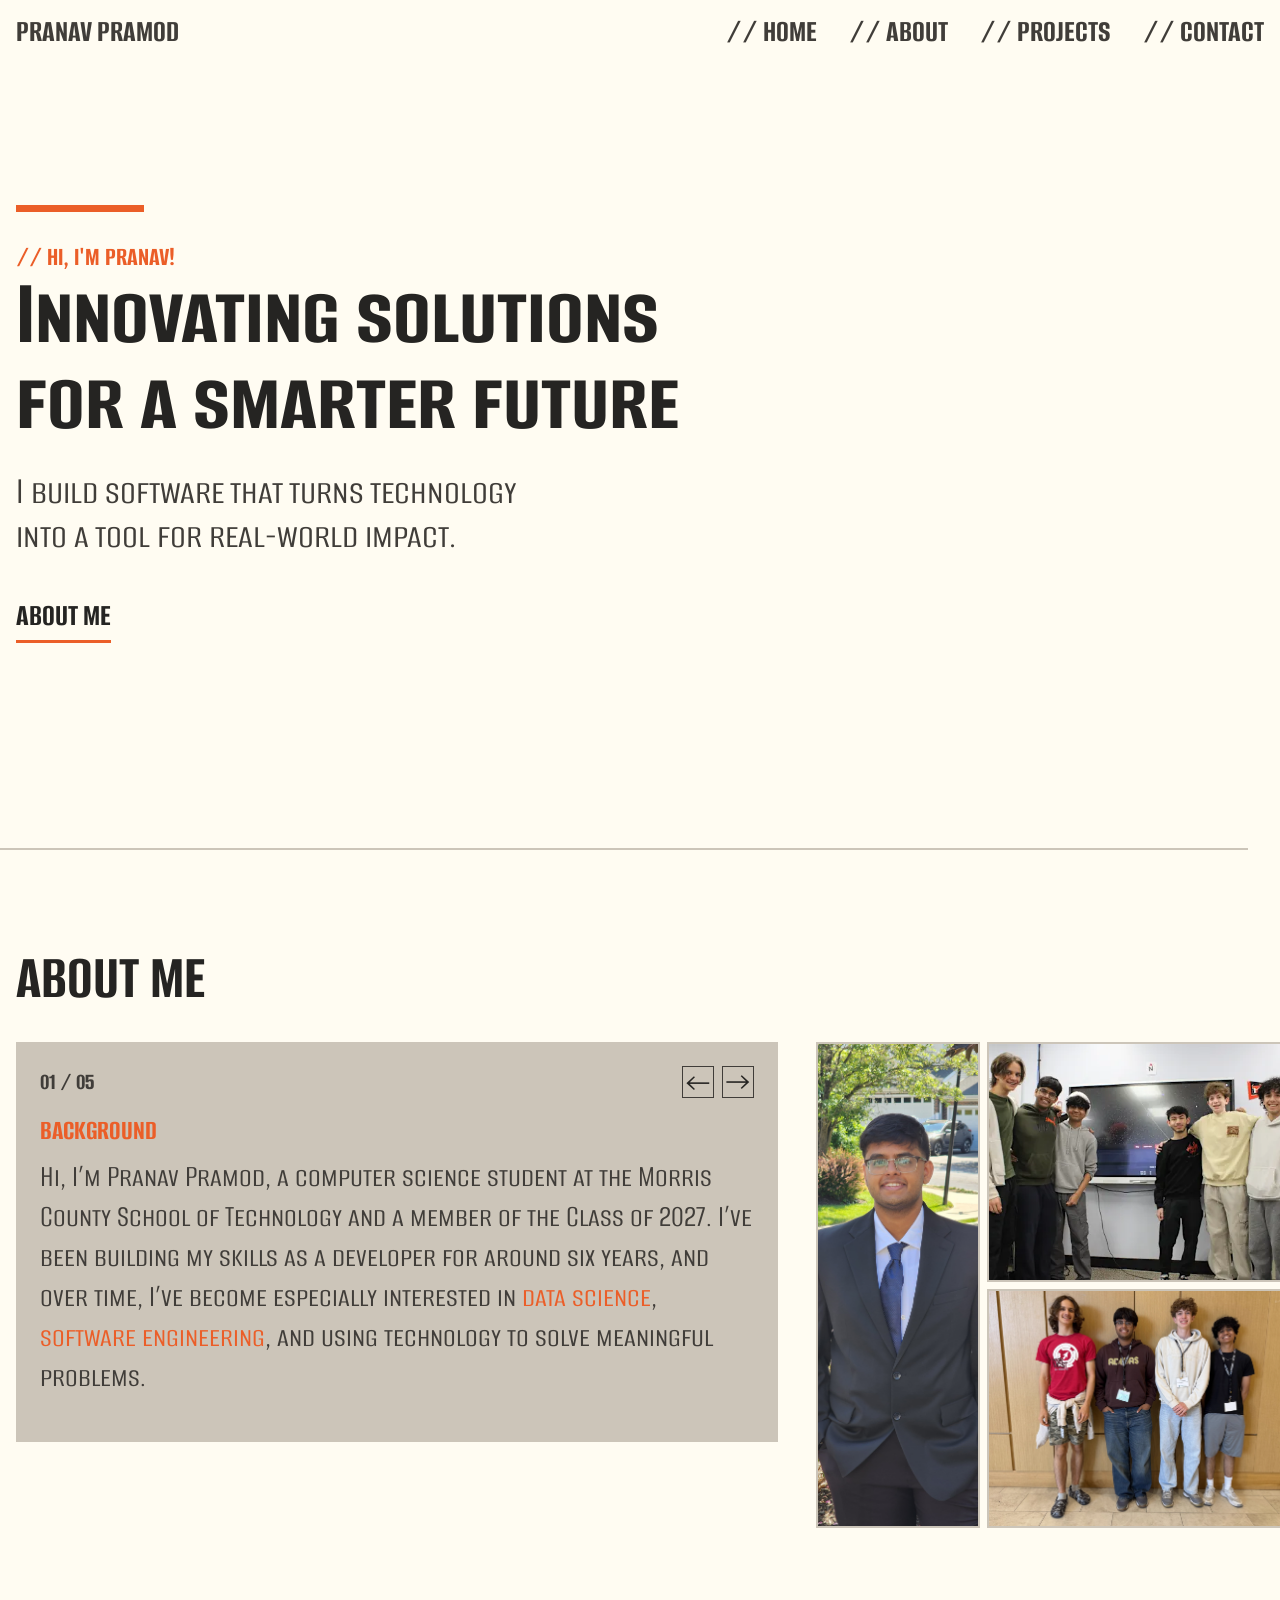
==== index.html @ 01fceb72 "put html in root" ====
<!DOCTYPE html>
<html lang="en">

<head>
    <meta charset="UTF-8">
    <meta name="viewport" content="width=device-width, initial-scale=1.0">
    <title>Web Page Title</title>
    <link rel="stylesheet" href="./static/styles/style.css">
</head>

<body>
    <nav>
        <h1>Pranav Pramod</h1>
        <ul>
            <li><a href="#">// Home</a></li>
            <li><a href="#about">// About</a></li>
            <li><a href="projects.html">// Projects</a></li>
            <li><a href="contacts.html">// Contact</a></li>
        </ul>
    </nav>

    <!-- Hero Section -->
    <section class="hero">
        <p class="hero-kicker">// Hi, I'm Pranav!</p>
        <h2>Innovating solutions for a smarter future</h2>
        <p>I build software that turns technology into a tool for real-world impact.</p>
        <a href="#about" class="hero-link">About Me</a>
    </section>

    <!-- About Section -->
    <section id="about">
        <h2>About Me</h2>
        <div class="about-content">
            <div class="about-copy">
                <div class="about-slider">
                    <div class="about-slider-header">
                        <span class="about-slide-count">01 / 05</span>
                        <div class="about-controls">
                            <button type="button" class="about-arrow" data-about-prev aria-label="Previous about slide">
                                &larr;
                            </button>
                            <button type="button" class="about-arrow" data-about-next aria-label="Next about slide">
                                &rarr;
                            </button>
                        </div>
                    </div>

                    <article class="about-slide is-active">
                        <h3>Background</h3>
                        <p>
                            Hi, I’m Pranav Pramod, a computer science student at the Morris County School of Technology
                            and a member of the Class of 2027. I’ve been building my skills as a developer for around
                            six years, and over time, I’ve become especially interested in
                            <span class="text-accent">data science</span>,
                            <span class="text-accent">software engineering</span>, and using technology to solve
                            meaningful problems.
                        </p>
                    </article>

                    <article class="about-slide">
                        <h3>Purpose</h3>
                        <p>
                            I’m currently based in Denville, New Jersey, and I’m interning at
                            <a href="https://www.talonbiomarkers.com/" target="_blank" rel="noopener noreferrer">Talon Biomarkers</a>,
                            where I support cell analysis through data analytics in flow cytometry. I’m drawn to projects
                            where <span class="text-accent">code has a real purpose</span>, whether that means improving
                            accessibility, expanding education, or helping people interact
                            with technology in a simpler way.
                        </p>
                    </article>

                    <article class="about-slide">
                        <h3>Collaboration</h3>
                        <p>
                            A lot of my best work has come from collaboration. I believe that when people bring
                            different ideas and skills together, the final result is usually
                            <span class="text-accent">stronger, more creative, and more useful</span> than anything one
                            person could build alone.
                        </p>
                    </article>

                    <article class="about-slide">
                        <h3>Sophomore Year</h3>
                        <p>
                            Over the past few years, I’ve competed in a variety of technical competitions that have
                            pushed me to grow as both a developer and a teammate. In my sophomore year, my team and I
                            became national finalists in the NASA App Development Challenge after building a simulation
                            of <span class="text-accent">NASA’s Artemis II mission</span> and analyzing mission data.
                            That summer, we competed in EmpowerHacks 2.0, where we created an educational platform
                            inspired by the UN’s fourth Sustainable Development Goal: quality education. Our goal was to
                            make STEM learning more accessible to underrepresented communities, and we ended up as
                            <span class="text-accent">one of the winning teams</span>.
                        </p>
                    </article>

                    <article class="about-slide">
                        <h3>Junior Year</h3>
                        <p>
                            In my junior year, I competed at TSA States in Software Development and Engineering Design.
                            For Software Development, my team built an app to help
                            <span class="text-accent">visually impaired users</span> order food more easily, placing
                            fourth overall. For Engineering Design, we created a theoretical solution for detecting life
                            on Europa, one of Jupiter’s moons, using microfluidic technology. We
                            <span class="text-accent">placed first</span> and will be competing at TSA Nationals in
                            Washington, D.C. I also competed in Garden State CTF, where my team placed and was invited
                            to the Garden State Cyber Summit. There, we participated as
                            <span class="text-accent">blue team specialists</span> in a live-fire exercise focused on
                            mitigating a ransomware attack. We placed fourth, and it was one of the most fun and intense
                            cybersecurity experiences I’ve had so far.
                        </p>
                    </article>
                </div>
            </div>
            <div class="about-gallery" aria-label="About image gallery">
                <img class="about-photo about-photo-main" src="../static/images/portrait.jpg" alt="Portrait photo">
                <img class="about-photo" src="../static/images/nasa_adc.webp" alt="About gallery photo">
                <img class="about-photo" src="../static/images/garden_state.webp" alt="About gallery photo">
            </div>
        </div>
    </section>

    <script src="../scripts/script.js" defer></script>
</body>

</html>
---- static/styles/style.css ----
@import url('https://fonts.googleapis.com/css2?family=Alumni+Sans+SC:ital,wght@0,100..900;1,100..900&display=swap');

:root {
    --floral-white: #fffcf2ff;
    --dust-grey: #ccc5b9ff;
    --charcoal-brown: #403d39ff;
    --carbon-black: #252422ff;
    --spicy-paprika: #eb5e28ff;
}

html {
    background-color: var(--floral-white);
    font-family: "Alumni Sans SC", sans-serif;
    font-size: 2rem;
    font-optical-sizing: auto;
    font-style: normal;
    scroll-behavior: smooth;
}

body {
    margin: 0;
    color: var(--carbon-black);
}

/* Navigation */
nav {
    display: flex;
    align-items: center;
    justify-content: space-between;
    position: fixed;
    top: 0;
    left: 0;
    right: 0;
    padding: 0.5rem 0.5rem;
    color: var(--charcoal-brown);
    font-size: 1rem;
    font-weight: bold;
    line-height: 1;
    text-transform: uppercase;
    transition: background-color 180ms ease, box-shadow 180ms ease;
    z-index: 10;
}

nav.is-scrolled {
    background-color: var(--dust-grey);
}

nav h1,
nav ul {
    margin: 0;
}

nav h1 {
    font-size: inherit;
}

nav ul {
    padding: 0;
    display: flex;
    gap: 1rem;
    list-style: none;
}

nav a {
    text-decoration: none;
    color: inherit;
}

nav a:hover {
    color: var(--spicy-paprika);
}

/* Hero Section */
.hero {
    min-height: 80vh;
    max-width: 22rem;
    padding: 2rem 0.5rem 2rem;
    display: flex;
    flex-direction: column;
    justify-content: center;
}

.hero::before {
    content: "";
    width: 4rem;
    height: 0.2rem;
    margin-bottom: 1rem;
    background-color: var(--spicy-paprika);
}

.hero h2,
.hero p {
    margin: 0;
}

.hero-kicker {
    color: var(--spicy-paprika);
    font-size: 0.85rem;
    font-weight: bold;
    line-height: 1;
    text-transform: uppercase;
}

.hero h2 {
    color: var(--carbon-black);
    font-size: 3rem;
    line-height: 0.9;
}

.hero p:not(.hero-kicker) {
    max-width: 17rem;
    margin-top: 0.8rem;
    color: var(--charcoal-brown);
    font-size: 1.25rem;
    line-height: 1.1;
}

.hero-link {
    width: fit-content;
    margin-top: 1.2rem;
    padding-bottom: 0.15rem;
    color: var(--carbon-black);
    font-weight: bold;
    text-decoration: none;
    text-transform: uppercase;
    border-bottom: 0.12rem solid var(--spicy-paprika);
}

.hero-link:hover {
    color: var(--spicy-paprika);
}

/* About Section */
#about {
    max-width: 38rem;
    padding: 3rem 0.5rem;
    border-top: 0.08rem solid var(--dust-grey);
}

.about-content {
    display: grid;
    grid-template-columns: minmax(0, 1fr) 13rem;
    gap: 1.2rem;
    align-items: start;
}

.about-copy {
    min-width: 0;
}

.about-slider {
    min-height: 11rem;
    padding: 0.75rem;
    display: flex;
    flex-direction: column;
    background-color: var(--dust-grey);
}

.about-slider-header {
    display: flex;
    align-items: center;
    justify-content: space-between;
    gap: 1rem;
    margin-bottom: 0.6rem;
}

.about-slide-count {
    color: var(--charcoal-brown);
    font-size: 0.75rem;
    font-weight: bold;
    line-height: 1;
}

.about-controls {
    display: flex;
    gap: 0.25rem;
}

.about-arrow {
    width: 1rem;
    height: 1rem;
    padding: 0;
    display: grid;
    place-items: center;
    border: 0.06rem solid var(--charcoal-brown);
    background-color: transparent;
    color: var(--carbon-black);
    font: inherit;
    line-height: 1;
    cursor: pointer;
}

.about-arrow:hover {
    border-color: var(--spicy-paprika);
    color: var(--spicy-paprika);
}

.about-slide {
    display: none;
}

.about-slide.is-active {
    display: block;
}

.about-gallery {
    width: 15rem;
    height: auto;
    display: grid;
    grid-template-columns: 5rem 1fr;
    grid-template-rows: 1fr 1fr;
    gap: 0.35rem;
}

.about-photo {
    display: block;
    width: 100%;
    height: 100%;
    border: 0.08rem solid var(--dust-grey);
    background-color: rgba(204, 197, 185, 0.35);
    object-fit: cover;
}

.about-photo-main {
    grid-row: 1 / 3;
}

#about h2 {
    margin: 0 0 1rem;
    color: var(--carbon-black);
    font-size: 2rem;
    line-height: 1;
    text-transform: uppercase;
}

#about h3 {
    margin: 0 0 0.35rem;
    color: var(--spicy-paprika);
    font-size: 0.9rem;
    line-height: 1;
    text-transform: uppercase;
}

#about p {
    margin: 0 0 0.8rem;
    color: var(--charcoal-brown);
    font-size: 1rem;
    line-height: 1.25;
}

#about a {
    color: var(--carbon-black);
    font-weight: bold;
}

#about a:hover,
.text-accent {
    color: var(--spicy-paprika);
}

#about p:last-child {
    margin-bottom: 0;
}

@media (max-width: 700px) {
    .about-content {
        grid-template-columns: 1fr;
    }

    .about-gallery {
        width: min(100%, 13rem);
    }
}

/* Projects Page */
.projects {
    max-width: 38rem;
    padding: 0 0.5rem 3rem;
    display: grid;
    gap: 1rem;
}

.project-card {
    display: grid;
    grid-template-columns: 12rem minmax(0, 1fr);
    gap: 1rem;
    align-items: start;
    padding-top: 1rem;
    border-top: 0.08rem solid var(--dust-grey);
}

.project-media {
    min-height: 8rem;
    aspect-ratio: 4 / 3;
    background-color: var(--dust-grey);
}

.project-media img {
    display: block;
    width: 100%;
    height: 100%;
    object-fit: cover;
}

.project-media-placeholder {
    display: grid;
    place-items: center;
    color: var(--charcoal-brown);
    font-size: 0.8rem;
    font-weight: bold;
    text-transform: uppercase;
}

.project-details {
    min-width: 0;
}

.project-number,
.project-card h3,
.project-card h4,
.project-card p,
.project-card ul {
    margin: 0;
}

.project-number,
.project-card h4 {
    color: var(--spicy-paprika);
    font-size: 0.8rem;
    font-weight: bold;
    line-height: 1;
    text-transform: uppercase;
}

.project-card h3 {
    margin: 0.2rem 0 0.75rem;
    color: var(--carbon-black);
    font-size: 1.5rem;
    line-height: 0.95;
    text-transform: uppercase;
}

.project-section {
    margin-top: 0.75rem;
}

.project-section p,
.project-section li {
    color: var(--charcoal-brown);
    font-size: 0.9rem;
    line-height: 1.2;
}

.project-section ul {
    padding-left: 1rem;
}

.project-section a {
    color: var(--carbon-black);
    font-size: 0.9rem;
    font-weight: bold;
}

.project-section a:hover {
    color: var(--spicy-paprika);
}

.project-section pre {
    margin: 0.45rem 0 0;
    padding: 0.5rem;
    overflow-x: auto;
    background-color: var(--dust-grey);
    color: var(--carbon-black);
    font-size: 0.7rem;
    line-height: 1.2;
}

@media (max-width: 800px) {
    .project-card {
        grid-template-columns: 1fr;
    }
}

/* Contact Page */
.contact {
    max-width: 38rem;
    padding: 0 0.5rem 3rem;
    display: grid;
    grid-template-columns: repeat(2, minmax(0, 1fr));
    gap: 1rem;
}

.contact-card {
    padding-top: 1rem;
    border-top: 0.08rem solid var(--dust-grey);
}

.contact-card h3,
.contact-card p,
.contact-card ul {
    margin: 0;
}

.contact-card h3 {
    margin: 0.2rem 0 0.75rem;
    color: var(--carbon-black);
    font-size: 1.5rem;
    line-height: 0.95;
    text-transform: uppercase;
}

.contact-card p,
.contact-card li {
    color: var(--charcoal-brown);
    font-size: 0.9rem;
    line-height: 1.2;
}

.contact-card ul {
    padding: 0;
    display: grid;
    gap: 0.55rem;
    list-style: none;
}

.contact-card li {
    display: grid;
    gap: 0.1rem;
}

.contact-card span {
    color: var(--spicy-paprika);
    font-weight: bold;
    text-transform: uppercase;
}

.contact-card a {
    width: fit-content;
    color: var(--carbon-black);
    font-weight: bold;
}

.contact-card a:hover {
    color: var(--spicy-paprika);
}

@media (max-width: 700px) {
    .contact {
        grid-template-columns: 1fr;
    }
}
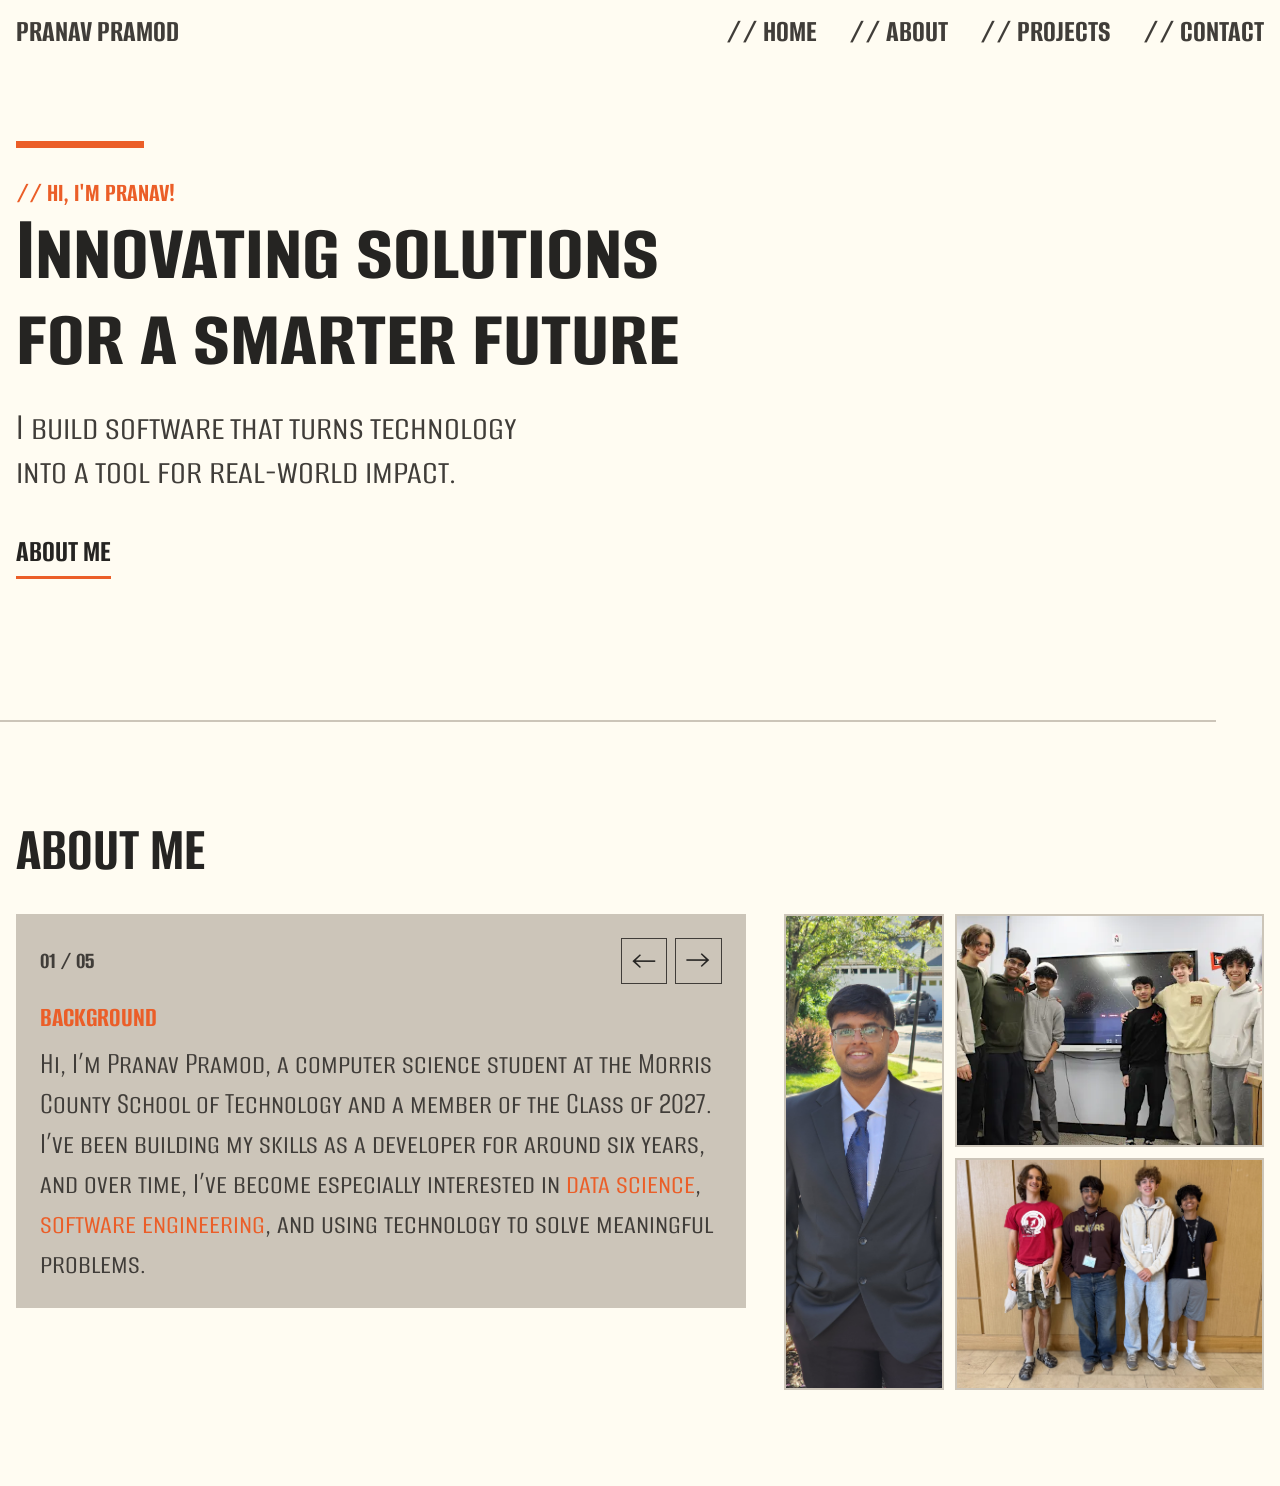
==== commit 93768621: "Update portfolio title and add comments in HTML" ====
--- a/index.html
+++ b/index.html
@@ -4,11 +4,12 @@
 <head>
     <meta charset="UTF-8">
     <meta name="viewport" content="width=device-width, initial-scale=1.0">
-    <title>Web Page Title</title>
+    <title>Pranav Pramod</title>
     <link rel="stylesheet" href="./static/styles/style.css">
 </head>
 
 <body>
+    <!-- Navigation -->
     <nav>
         <h1>Pranav Pramod</h1>
         <ul>
@@ -32,6 +33,7 @@
         <h2>About Me</h2>
         <div class="about-content">
             <div class="about-copy">
+                <!-- About Slider -->
                 <div class="about-slider">
                     <div class="about-slider-header">
                         <span class="about-slide-count">01 / 05</span>
@@ -45,6 +47,7 @@
                         </div>
                     </div>
 
+                    <!-- About Slide: Background -->
                     <article class="about-slide is-active">
                         <h3>Background</h3>
                         <p>
@@ -57,6 +60,7 @@
                         </p>
                     </article>
 
+                    <!-- About Slide: Purpose -->
                     <article class="about-slide">
                         <h3>Purpose</h3>
                         <p>
@@ -69,6 +73,7 @@
                         </p>
                     </article>
 
+                    <!-- About Slide: Collaboration -->
                     <article class="about-slide">
                         <h3>Collaboration</h3>
                         <p>
@@ -79,6 +84,7 @@
                         </p>
                     </article>
 
+                    <!-- About Slide: Sophomore Year -->
                     <article class="about-slide">
                         <h3>Sophomore Year</h3>
                         <p>
@@ -93,6 +99,7 @@
                         </p>
                     </article>
 
+                    <!-- About Slide: Junior Year -->
                     <article class="about-slide">
                         <h3>Junior Year</h3>
                         <p>
@@ -111,15 +118,16 @@
                     </article>
                 </div>
             </div>
+            <!-- About Gallery -->
             <div class="about-gallery" aria-label="About image gallery">
-                <img class="about-photo about-photo-main" src="../static/images/portrait.jpg" alt="Portrait photo">
-                <img class="about-photo" src="../static/images/nasa_adc.webp" alt="About gallery photo">
-                <img class="about-photo" src="../static/images/garden_state.webp" alt="About gallery photo">
+                <img class="about-photo about-photo-main" src="./static/images/portrait.jpg" alt="Portrait photo">
+                <img class="about-photo" src="./static/images/nasa_adc.webp" alt="About gallery photo">
+                <img class="about-photo" src="./static/images/garden_state.webp" alt="About gallery photo">
             </div>
         </div>
     </section>
 
-    <script src="../scripts/script.js" defer></script>
+    <script src="./scripts/script.js" defer></script>
 </body>
 
 </html>
--- a/static/styles/style.css
+++ b/static/styles/style.css
@@ -17,6 +17,12 @@
     scroll-behavior: smooth;
 }
 
+*,
+*::before,
+*::after {
+    box-sizing: border-box;
+}
+
 body {
     margin: 0;
     color: var(--carbon-black);
@@ -25,8 +31,10 @@
 /* Navigation */
 nav {
     display: flex;
+    flex-wrap: wrap;
     align-items: center;
     justify-content: space-between;
+    gap: 0.4rem 1rem;
     position: fixed;
     top: 0;
     left: 0;
@@ -52,18 +60,23 @@
 
 nav h1 {
     font-size: inherit;
+    white-space: nowrap;
 }
 
 nav ul {
     padding: 0;
     display: flex;
+    flex-wrap: wrap;
+    justify-content: flex-end;
     gap: 1rem;
     list-style: none;
 }
 
 nav a {
+    display: block;
     text-decoration: none;
     color: inherit;
+    white-space: nowrap;
 }
 
 nav a:hover {
@@ -174,11 +187,14 @@
 .about-controls {
     display: flex;
     gap: 0.25rem;
+    flex-shrink: 0;
 }
 
 .about-arrow {
-    width: 1rem;
-    height: 1rem;
+    min-width: 44px;
+    min-height: 44px;
+    width: clamp(1.1rem, 8vw, 1.45rem);
+    height: clamp(1.1rem, 8vw, 1.45rem);
     padding: 0;
     display: grid;
     place-items: center;
@@ -262,6 +278,35 @@
     margin-bottom: 0;
 }
 
+@media (max-width: 760px) {
+    nav {
+        align-items: flex-start;
+        padding: 0.45rem 0.5rem;
+        background-color: var(--dust-grey);
+        font-size: clamp(0.62rem, 5vw, 0.8rem);
+    }
+
+    nav h1,
+    nav ul {
+        width: 100%;
+    }
+
+    nav ul {
+        justify-content: flex-start;
+        gap: 0.25rem 0.65rem;
+    }
+
+    .hero {
+        padding-top: 4.6rem;
+    }
+
+    .about-slider-header {
+        align-items: flex-start;
+        flex-wrap: wrap;
+        gap: 0.5rem;
+    }
+}
+
 @media (max-width: 700px) {
     .about-content {
         grid-template-columns: 1fr;
@@ -269,6 +314,41 @@
 
     .about-gallery {
         width: min(100%, 13rem);
+    }
+}
+
+@media (max-width: 420px) {
+    nav {
+        font-size: 0.58rem;
+    }
+
+    nav ul {
+        gap: 0.2rem 0.5rem;
+    }
+
+    .hero {
+        padding-top: 5rem;
+    }
+
+    .about-slider {
+        padding: 0.6rem;
+    }
+
+    .about-controls {
+        width: 100%;
+        justify-content: space-between;
+    }
+
+    .about-arrow {
+        width: 48px;
+        height: 48px;
+    }
+}
+
+@media (max-width: 340px) {
+    nav ul {
+        display: grid;
+        grid-template-columns: repeat(2, max-content);
     }
 }
 
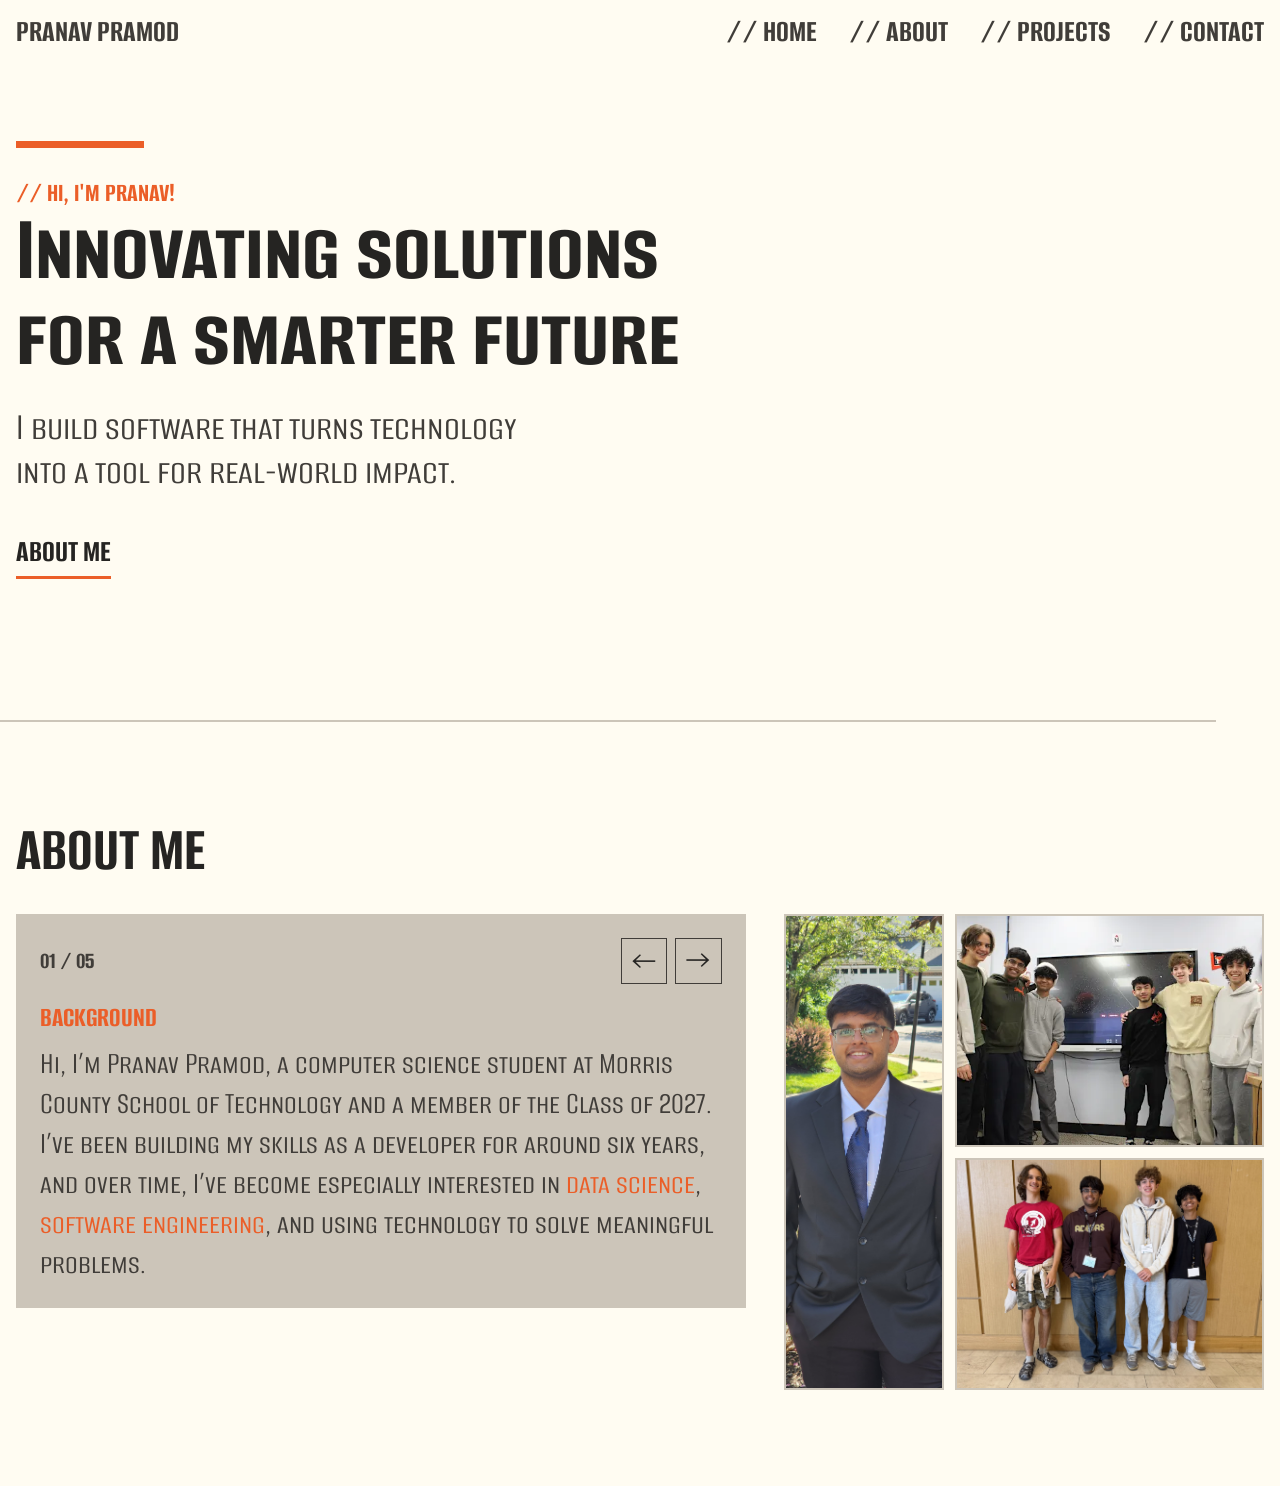
==== commit 510b1918: "Fix typo in student description and add newline" ====
--- a/index.html
+++ b/index.html
@@ -51,7 +51,7 @@
                     <article class="about-slide is-active">
                         <h3>Background</h3>
                         <p>
-                            Hi, I’m Pranav Pramod, a computer science student at the Morris County School of Technology
+                            Hi, I’m Pranav Pramod, a computer science student at Morris County School of Technology
                             and a member of the Class of 2027. I’ve been building my skills as a developer for around
                             six years, and over time, I’ve become especially interested in
                             <span class="text-accent">data science</span>,
